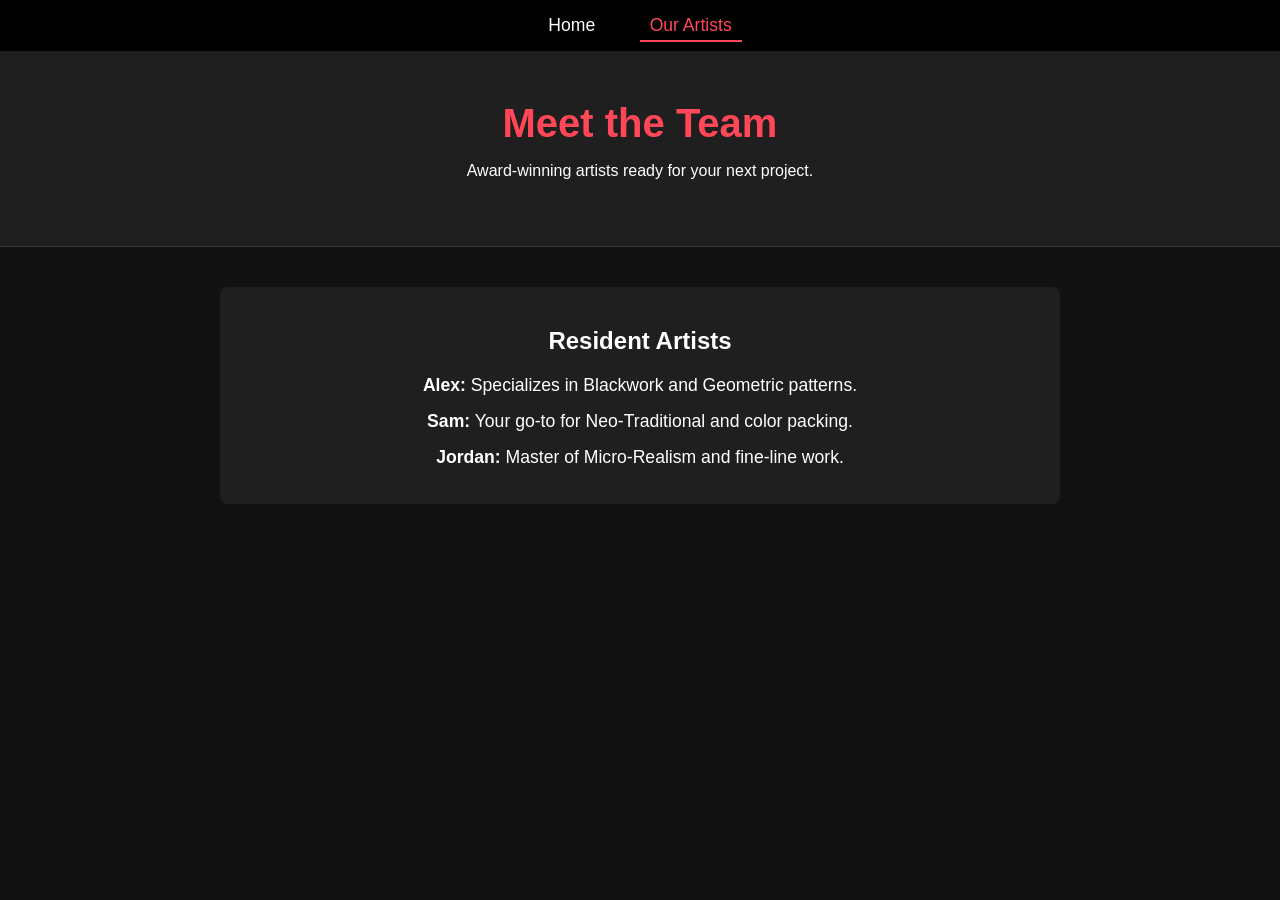
==== artists.html @ 83f38559 "changed the artist to artist" ====
<!DOCTYPE html>
<html lang="en">
<head>
    <meta charset="UTF-8">
    <meta name="viewport" content="width=device-width, initial-scale=1.0">
    <title>Ink & Iron | Artists</title>
    <link rel="stylesheet" href="style.css">
</head>
<body>
    <nav>
        <a href="index.html">Home</a>
        <a href="artists.html" class="active">Our Artists</a>
    </nav>

    <header>
        <h1>Meet the Team</h1>
        <p>Award-winning artists ready for your next project.</p>
    </header>

    <main>
        <section class="content-box">
            <h2>Resident Artists</h2>
            <ul>
                <li><strong>Alex:</strong> Specializes in Blackwork and Geometric patterns.</li>
                <li><strong>Sam:</strong> Your go-to for Neo-Traditional and color packing.</li>
                <li><strong>Jordan:</strong> Master of Micro-Realism and fine-line work.</li>
            </ul>
        </section>
    </main>
</body>
</html>
---- style.css ----
body {
    font-family: Arial, sans-serif;
    margin: 0;
    padding: 0;
    background-color: #121212;
    color: #ffffff;
}

/* Navigation Bar */
nav {
    background-color: #000000;
    padding: 15px;
    text-align: center;
}

nav a {
    color: #ffffff;
    text-decoration: none;
    margin: 0 15px;
    font-size: 1.1rem;
    padding: 5px 10px;
}

nav a:hover, nav a.active {
    color: #ff4757;
    border-bottom: 2px solid #ff4757;
}

/* Headers */
header {
    padding: 50px 20px;
    background-color: #1f1f1f;
    text-align: center;
    border-bottom: 1px solid #333;
}

header h1 {
    margin: 0;
    font-size: 2.5rem;
    color: #ff4757;
}

/* Main Content */
.content-box {
    max-width: 800px;
    margin: 40px auto;
    padding: 20px;
    background-color: #1f1f1f;
    border-radius: 8px;
    text-align: center;
}

ul {
    list-style-type: none;
    padding: 0;
}

li {
    margin: 15px 0;
    font-size: 1.1rem;
}
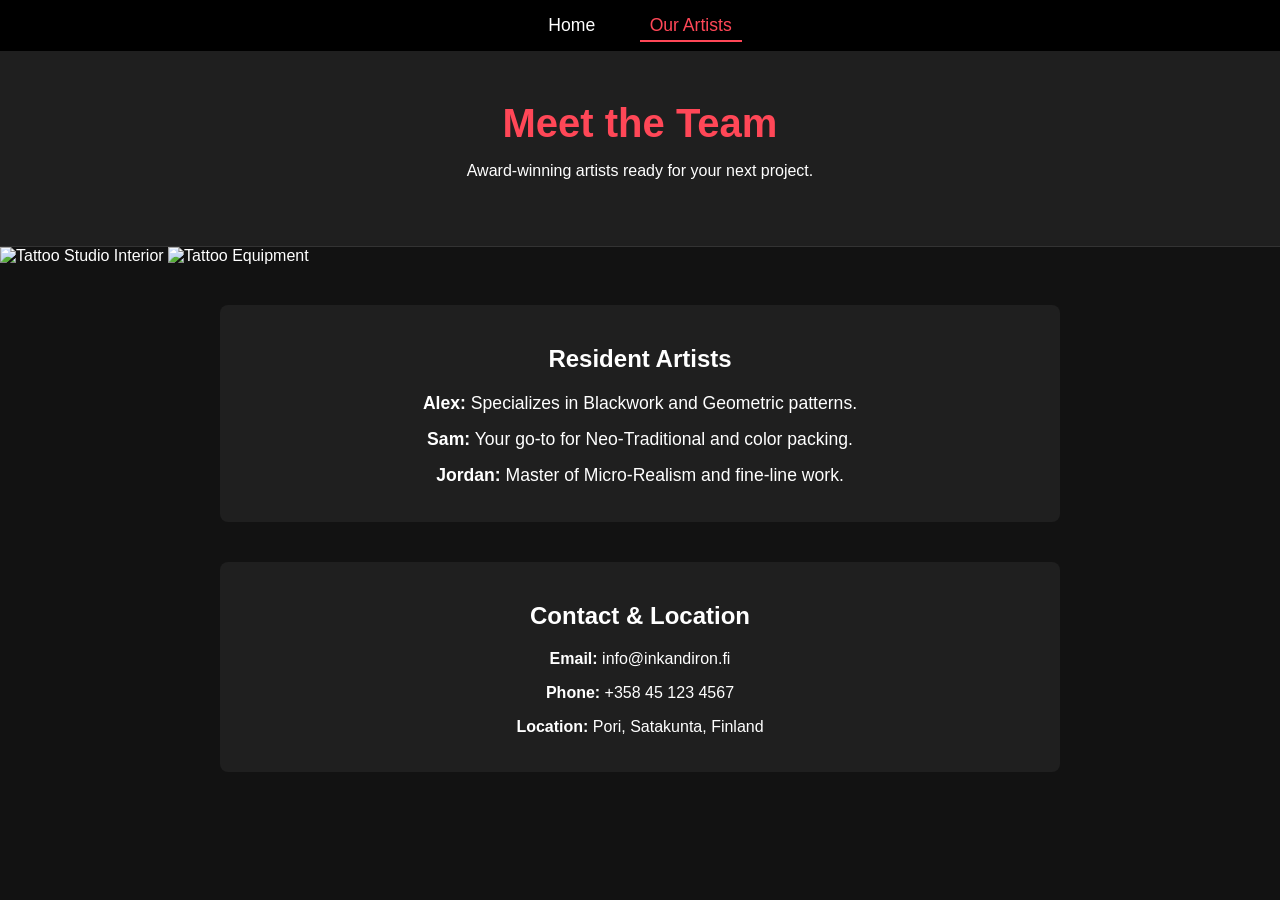
==== commit 0af48ff5: "added pic sample and contact info" ====
--- a/artists.html
+++ b/artists.html
@@ -17,6 +17,11 @@
         <p>Award-winning artists ready for your next project.</p>
     </header>
 
+    <div class="hero-images">
+        <img src="https://picsum.photos/400/250?random=1" alt="Tattoo Studio Interior">
+        <img src="https://picsum.photos/400/250?random=2" alt="Tattoo Equipment">
+    </div>
+
     <main>
         <section class="content-box">
             <h2>Resident Artists</h2>
@@ -27,5 +32,12 @@
             </ul>
         </section>
     </main>
+
+    <section class="content-box">
+            <h2>Contact & Location</h2>
+            <p><strong>Email:</strong> info@inkandiron.fi</p>
+            <p><strong>Phone:</strong> +358 45 123 4567</p>
+            <p><strong>Location:</strong> Pori, Satakunta, Finland</p>
+        </section>
 </body>
 </html>
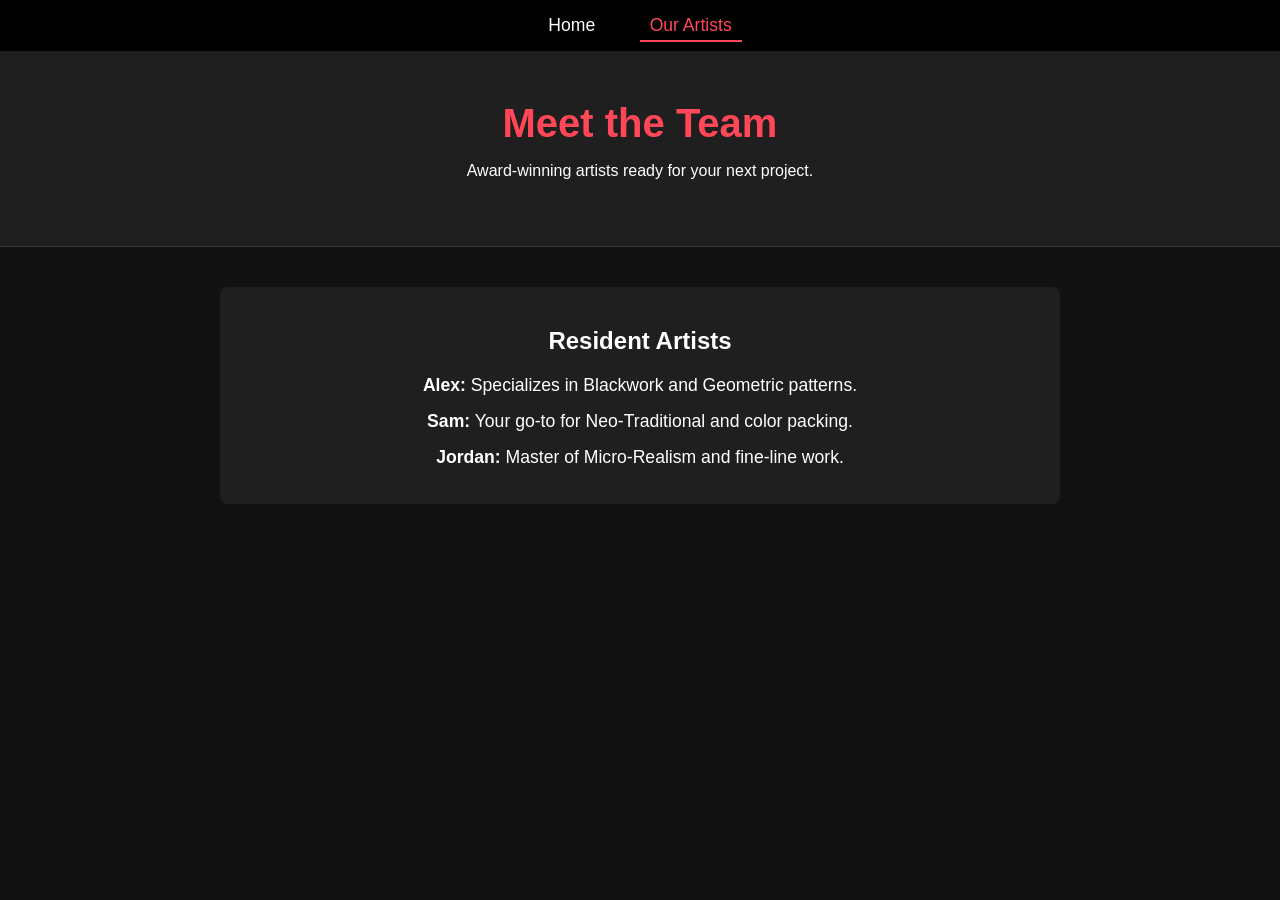
==== commit 23cc03f0: "fix the error" ====
--- a/artists.html
+++ b/artists.html
@@ -17,11 +17,6 @@
         <p>Award-winning artists ready for your next project.</p>
     </header>
 
-    <div class="hero-images">
-        <img src="https://picsum.photos/400/250?random=1" alt="Tattoo Studio Interior">
-        <img src="https://picsum.photos/400/250?random=2" alt="Tattoo Equipment">
-    </div>
-
     <main>
         <section class="content-box">
             <h2>Resident Artists</h2>
@@ -32,12 +27,5 @@
             </ul>
         </section>
     </main>
-
-    <section class="content-box">
-            <h2>Contact & Location</h2>
-            <p><strong>Email:</strong> info@inkandiron.fi</p>
-            <p><strong>Phone:</strong> +358 45 123 4567</p>
-            <p><strong>Location:</strong> Pori, Satakunta, Finland</p>
-        </section>
 </body>
 </html>
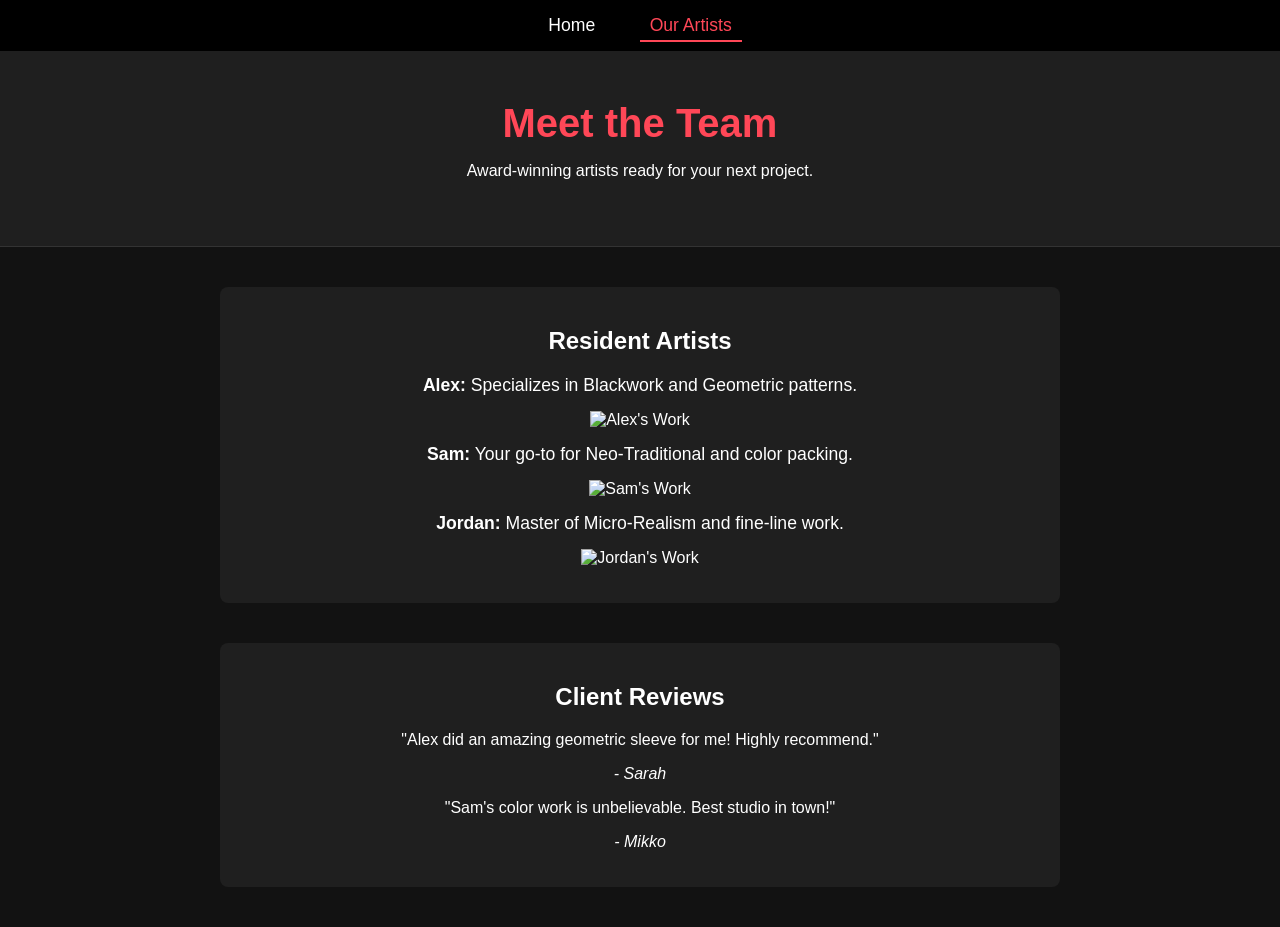
==== commit dda41ee3: "add pics n review to artist" ====
--- a/artists.html
+++ b/artists.html
@@ -22,9 +22,24 @@
             <h2>Resident Artists</h2>
             <ul>
                 <li><strong>Alex:</strong> Specializes in Blackwork and Geometric patterns.</li>
+                <img src="https://picsum.photos/150/150?random=3" alt="Alex's Work" class="artist-img">
                 <li><strong>Sam:</strong> Your go-to for Neo-Traditional and color packing.</li>
+                <img src="https://picsum.photos/150/150?random=4" alt="Sam's Work" class="artist-img">
                 <li><strong>Jordan:</strong> Master of Micro-Realism and fine-line work.</li>
+                <img src="https://picsum.photos/150/150?random=5" alt="Jordan's Work" class="artist-img">
             </ul>
+        </section>
+
+        <section class="content-box">
+            <h2>Client Reviews</h2>
+            <div class="review-card">
+                <p>"Alex did an amazing geometric sleeve for me! Highly recommend."</p>
+                <p><em>- Sarah</em></p>
+            </div>
+            <div class="review-card">
+                <p>"Sam's color work is unbelievable. Best studio in town!"</p>
+                <p><em>- Mikko</em></p>
+            </div>
         </section>
     </main>
 </body>
